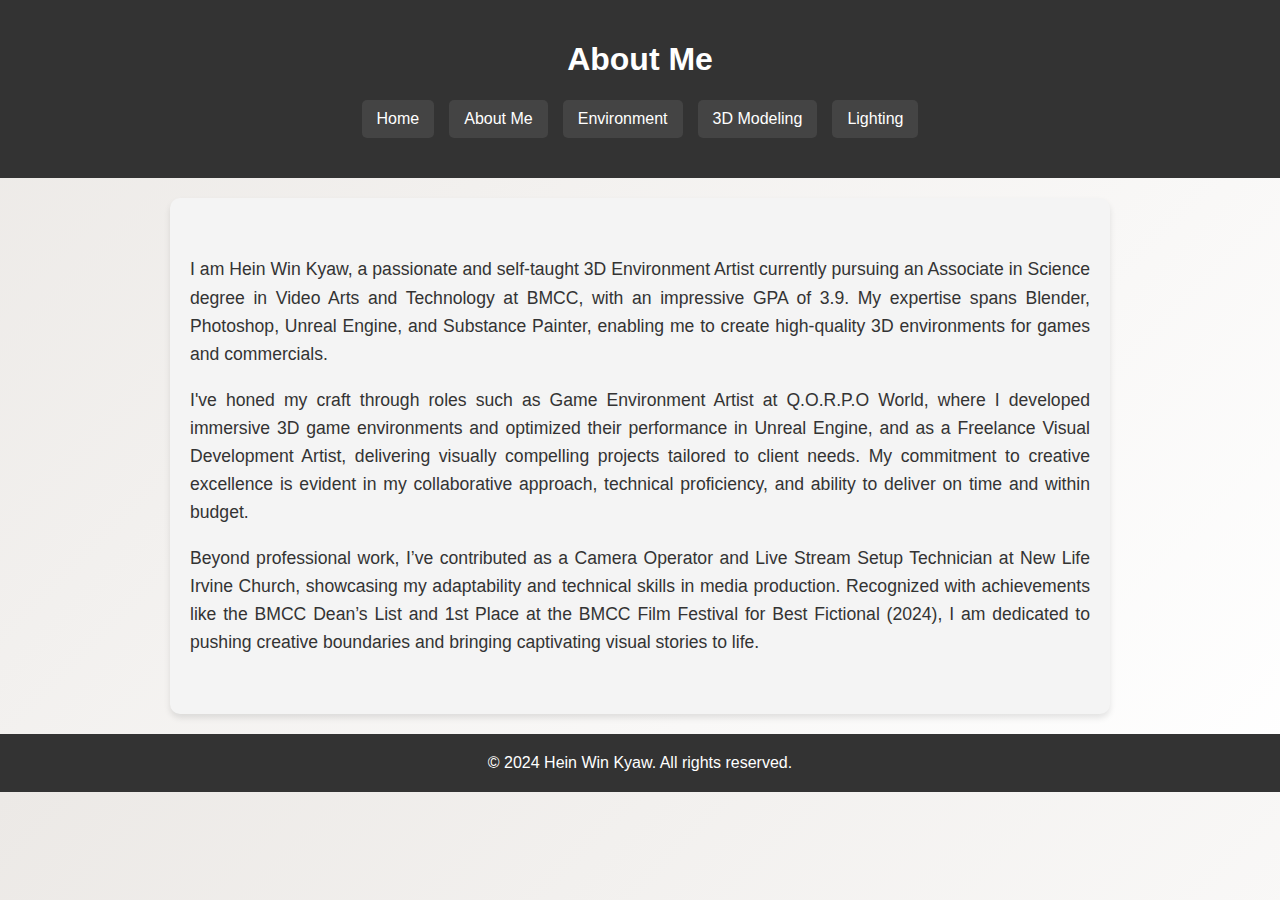
==== aboutme.html @ 0a2997e8 "Added 5 pages, uploaded images, and put CSS" ====
<!DOCTYPE html>
<html lang="en">
<head>
    <meta charset="UTF-8">
    <meta name="viewport" content="width=device-width, initial-scale=1.0">
    <title>About Me</title>
    <link rel="stylesheet" href="css/work-page.css">
</head>
<body>

<header>
    <h1>About Me</h1>
    <nav>
        <a href="index.html">Home</a>
        <a href="aboutme.html">About Me</a>
        <a href="Environment.html">Environment</a>
        <a href="3Dmodeling.html">3D Modeling</a>
        <a href="Lighting.html">Lighting</a>
    </nav>
</header>

<main>
    <section class="about-section">
        <p>
            I am Hein Win Kyaw, a passionate and self-taught 3D Environment Artist currently pursuing an Associate in Science degree in Video Arts and Technology at BMCC, with an impressive GPA of 3.9. My expertise spans Blender, Photoshop, Unreal Engine, and Substance Painter, enabling me to create high-quality 3D environments for games and commercials. 
        </p>
        <p>
            I've honed my craft through roles such as Game Environment Artist at Q.O.R.P.O World, where I developed immersive 3D game environments and optimized their performance in Unreal Engine, and as a Freelance Visual Development Artist, delivering visually compelling projects tailored to client needs. My commitment to creative excellence is evident in my collaborative approach, technical proficiency, and ability to deliver on time and within budget.
        </p>
        <p>
            Beyond professional work, I’ve contributed as a Camera Operator and Live Stream Setup Technician at New Life Irvine Church, showcasing my adaptability and technical skills in media production. Recognized with achievements like the BMCC Dean’s List and 1st Place at the BMCC Film Festival for Best Fictional (2024), I am dedicated to pushing creative boundaries and bringing captivating visual stories to life.
        </p>
    </section>
</main>

<footer>
    &copy; 2024 Hein Win Kyaw. All rights reserved.
</footer>

</body>
</html>
---- css/work-page.css ----
body {
    font-family: Arial, sans-serif;
    margin: 0;
    padding: 0;
    background: linear-gradient(135deg, #ece9e6, #ffffff);
    color: #333;
}
header, footer {
    text-align: center;
    padding: 20px;
    background-color: #333;
    color: #fff;
}
nav {
    display: flex;
    justify-content: center;
    gap: 15px;
    margin: 20px 0;
}
nav a {
    text-decoration: none;
    color: #fff;
    background: #444;
    padding: 10px 15px;
    border-radius: 5px;
    transition: 0.3s;
}
nav a:hover {
    background: #666;
}
main {
    padding: 20px;
    display: flex;
    flex-wrap: wrap;
    gap: 20px;
    justify-content: center;
}
.gallery-item {
    width: 900px; /* 3 times larger width */
    text-align: center;
}
.gallery-item img {
    max-width: 100%;
    border-radius: 10px;
    box-shadow: 0 8px 12px rgba(0, 0, 0, 0.2); /* Enhanced shadow for larger images */
}
.gallery-item p {
    margin: 10px 0 0;
    font-size: 1.2em; /* Slightly larger text for balance */
}
.about-section {
    padding: 40px 20px;
    max-width: 900px;
    text-align: justify;
    background: #f4f4f4;
    border-radius: 10px;
    box-shadow: 0 4px 6px rgba(0, 0, 0, 0.1);
    line-height: 1.6;
    font-size: 1.1em;
}
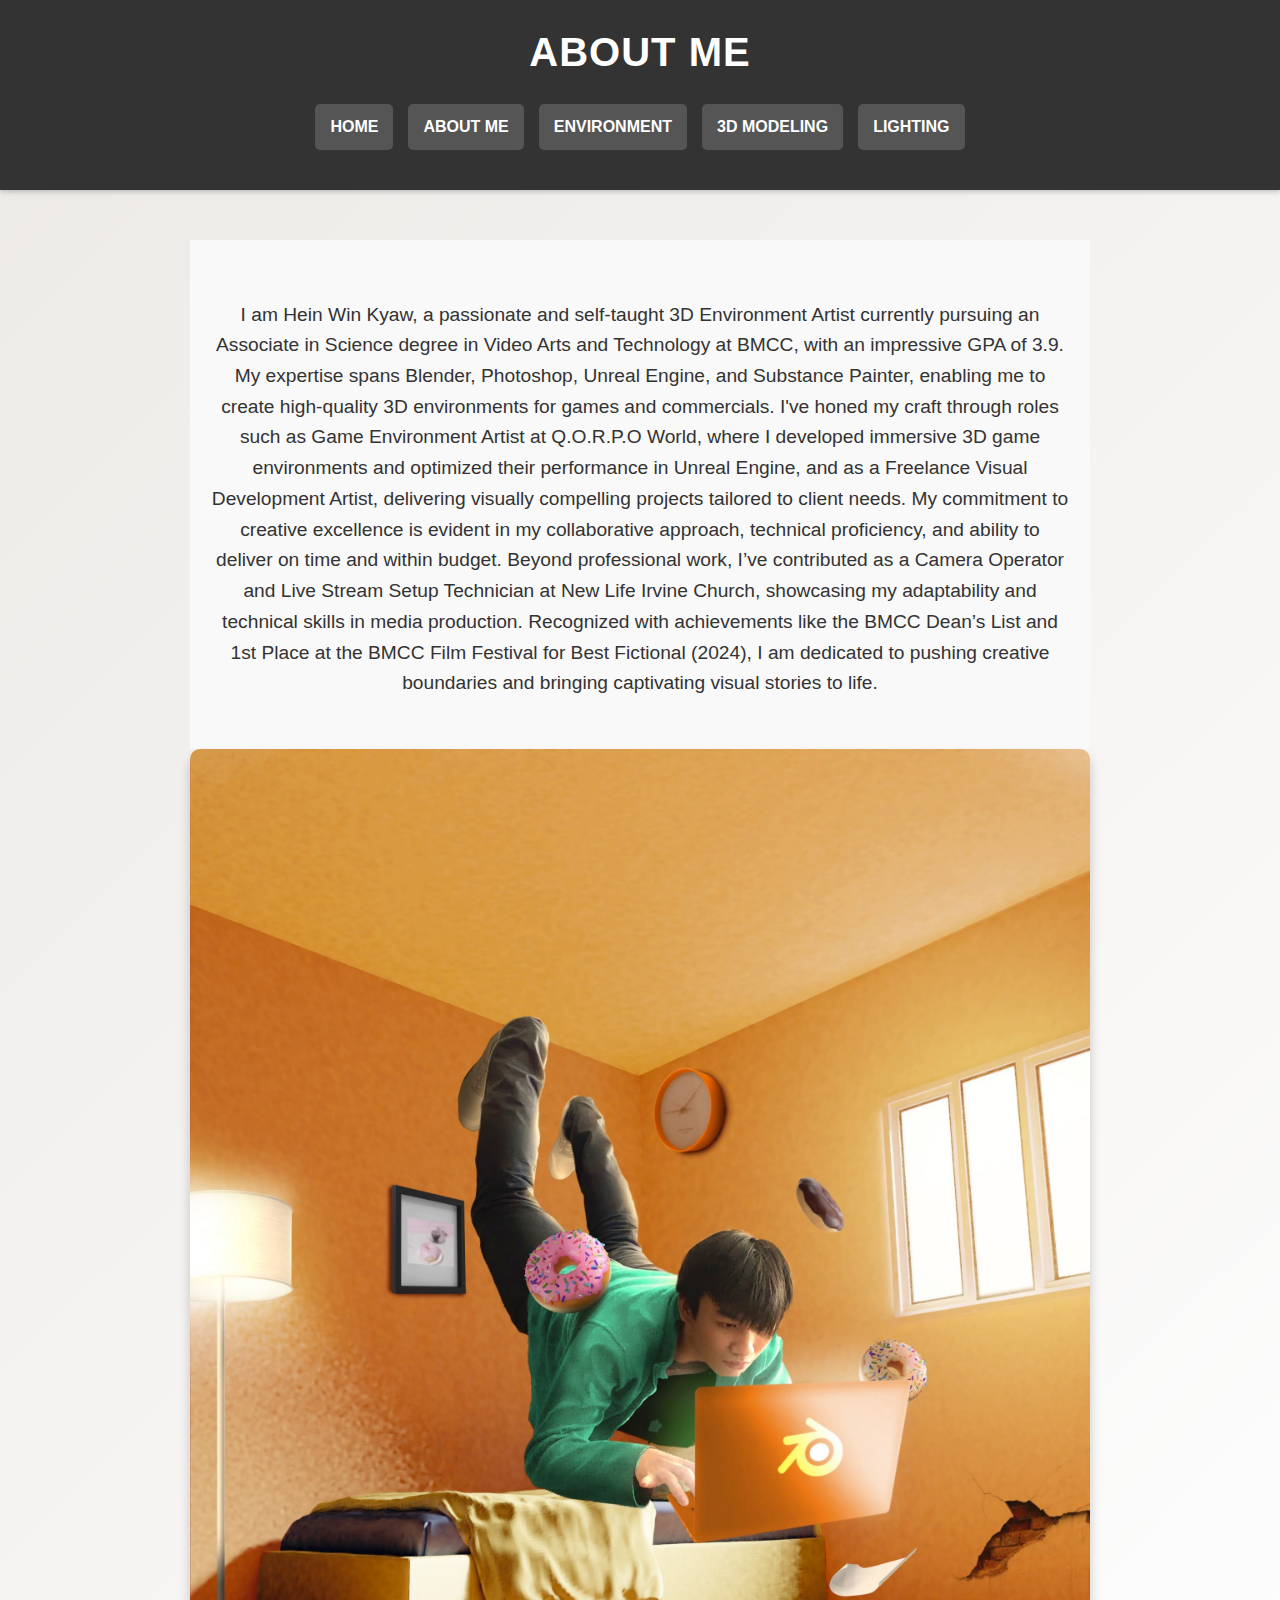
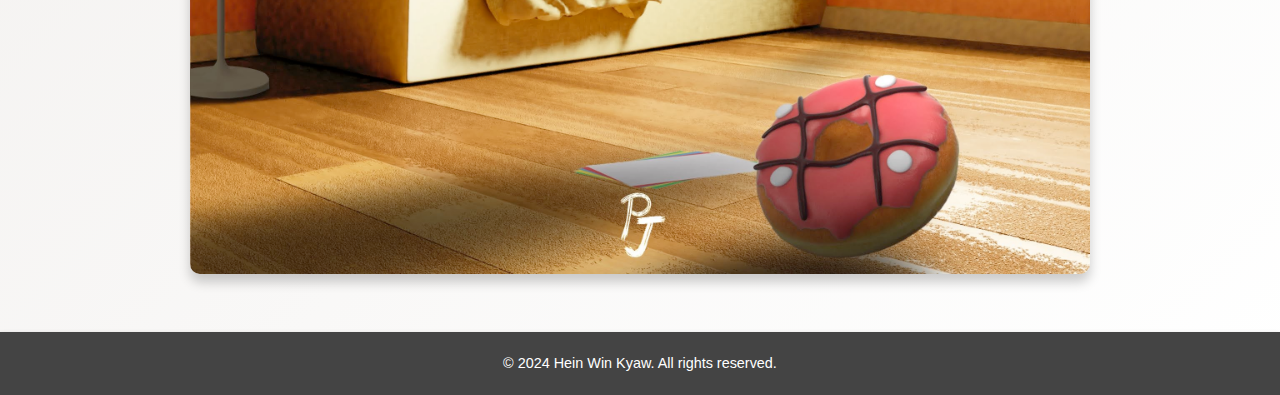
==== commit a4e6a2fa: "Update Aboutr Me Page" ====
--- a/aboutme.html
+++ b/aboutme.html
@@ -20,17 +20,18 @@
 </header>
 
 <main>
+    <div class="gallery-item">
+
+    
     <section class="about-section">
         <p>
             I am Hein Win Kyaw, a passionate and self-taught 3D Environment Artist currently pursuing an Associate in Science degree in Video Arts and Technology at BMCC, with an impressive GPA of 3.9. My expertise spans Blender, Photoshop, Unreal Engine, and Substance Painter, enabling me to create high-quality 3D environments for games and commercials. 
-        </p>
-        <p>
             I've honed my craft through roles such as Game Environment Artist at Q.O.R.P.O World, where I developed immersive 3D game environments and optimized their performance in Unreal Engine, and as a Freelance Visual Development Artist, delivering visually compelling projects tailored to client needs. My commitment to creative excellence is evident in my collaborative approach, technical proficiency, and ability to deliver on time and within budget.
-        </p>
-        <p>
             Beyond professional work, I’ve contributed as a Camera Operator and Live Stream Setup Technician at New Life Irvine Church, showcasing my adaptability and technical skills in media production. Recognized with achievements like the BMCC Dean’s List and 1st Place at the BMCC Film Festival for Best Fictional (2024), I am dedicated to pushing creative boundaries and bringing captivating visual stories to life.
         </p>
     </section>
+    <img src="About Me/Image 5-16-21 at 10.11 AM.jpg" alt="Environment Work">
+    </div>
 </main>
 
 <footer>
--- a/css/work-page.css
+++ b/css/work-page.css
@@ -1,39 +1,133 @@
+/* General Reset */
+* {
+    margin: 0;
+    padding: 0;
+    box-sizing: border-box;
+}
+
 body {
-    font-family: Arial, sans-serif;
+    font-family: 'Arial', sans-serif;
     margin: 0;
     padding: 0;
     background: linear-gradient(135deg, #ece9e6, #ffffff);
     color: #333;
+    line-height: 1.6;
 }
+
+/* Header and Footer */
 header, footer {
     text-align: center;
     padding: 20px;
     background-color: #333;
     color: #fff;
+    box-shadow: 0 2px 5px rgba(0, 0, 0, 0.2);
 }
+
+header h1 {
+    margin: 0;
+    font-size: 2.5rem;
+    letter-spacing: 1px;
+    text-transform: uppercase;
+}
+
+footer {
+    font-size: 0.9rem;
+    background-color: #444;
+}
+
+footer span {
+    color: #ffd700;
+    font-weight: bold;
+}
+
+/* Navigation */
 nav {
     display: flex;
     justify-content: center;
     gap: 15px;
     margin: 20px 0;
 }
+
 nav a {
     text-decoration: none;
     color: #fff;
-    background: #444;
+    background: #555;
     padding: 10px 15px;
     border-radius: 5px;
-    transition: 0.3s;
+    font-weight: bold;
+    text-transform: uppercase;
+    transition: background 0.3s ease, transform 0.3s ease;
 }
+
 nav a:hover {
-    background: #666;
+    background: #888;
+    transform: translateY(-2px);
 }
+
+/* Main Content */
 main {
-    padding: 20px;
     display: flex;
+    justify-content: center;
     flex-wrap: wrap;
     gap: 20px;
+    padding: 50px 20px;
+    max-width: 1200px;
+    margin: 0 auto;
+}
+
+/* Card Component */
+.card {
+    width: 300px;
+    height: 250px;
+    background: #fdfdfd;
+    border: 1px solid #ddd;
+    border-radius: 10px;
+    box-shadow: 0 4px 6px rgba(0, 0, 0, 0.1);
+    text-align: center;
+    text-decoration: none;
+    color: inherit;
+    display: flex;
+    flex-direction: column;
     justify-content: center;
+    align-items: center;
+    padding: 15px;
+    transition: transform 0.3s ease, box-shadow 0.3s ease;
+}
+
+.card:hover {
+    transform: scale(1.05);
+    box-shadow: 0 8px 16px rgba(0, 0, 0, 0.15);
+}
+
+.card h2 {
+    margin: 10px 0;
+    font-size: 1.5rem;
+    color: #333;
+}
+
+.card p {
+    font-size: 0.9rem;
+    color: #666;
+}
+
+/* Mobile Responsiveness */
+@media (max-width: 768px) {
+    nav {
+        flex-wrap: wrap;
+    }
+
+    .card {
+        width: 90%;
+        height: auto;
+    }
+
+    header h1 {
+        font-size: 2rem;
+    }
+
+    footer {
+        font-size: 0.8rem;
+    }
 }
 .gallery-item {
     width: 900px; /* 3 times larger width */
@@ -49,12 +143,38 @@
     font-size: 1.2em; /* Slightly larger text for balance */
 }
 .about-section {
-    padding: 40px 20px;
-    max-width: 900px;
-    text-align: justify;
-    background: #f4f4f4;
+    display: flex;
+    justify-content: center;
+    padding: 50px 20px;
+    background: #f9f9f9;
+}
+
+.about-card {
+    max-width: 800px;
+    background: #ffffff;
+    border: 1px solid #ddd;
     border-radius: 10px;
-    box-shadow: 0 4px 6px rgba(0, 0, 0, 0.1);
-    line-height: 1.6;
-    font-size: 1.1em;
-}+    padding: 30px;
+    box-shadow: 0 4px 8px rgba(0, 0, 0, 0.1);
+    line-height: 1.8;
+    text-align: left; /* Text aligned to the left */
+}
+
+.about-card h2 {
+    color: #333;
+    font-size: 2rem;
+    margin-bottom: 20px;
+    text-align: left; /* Header also aligned to the left */
+}
+
+.about-card p {
+    margin-bottom: 15px;
+    color: #555;
+    font-size: 1.1rem;
+    text-align: left;
+}
+
+.about-card strong {
+    color: #333;
+    font-weight: bold;
+}
